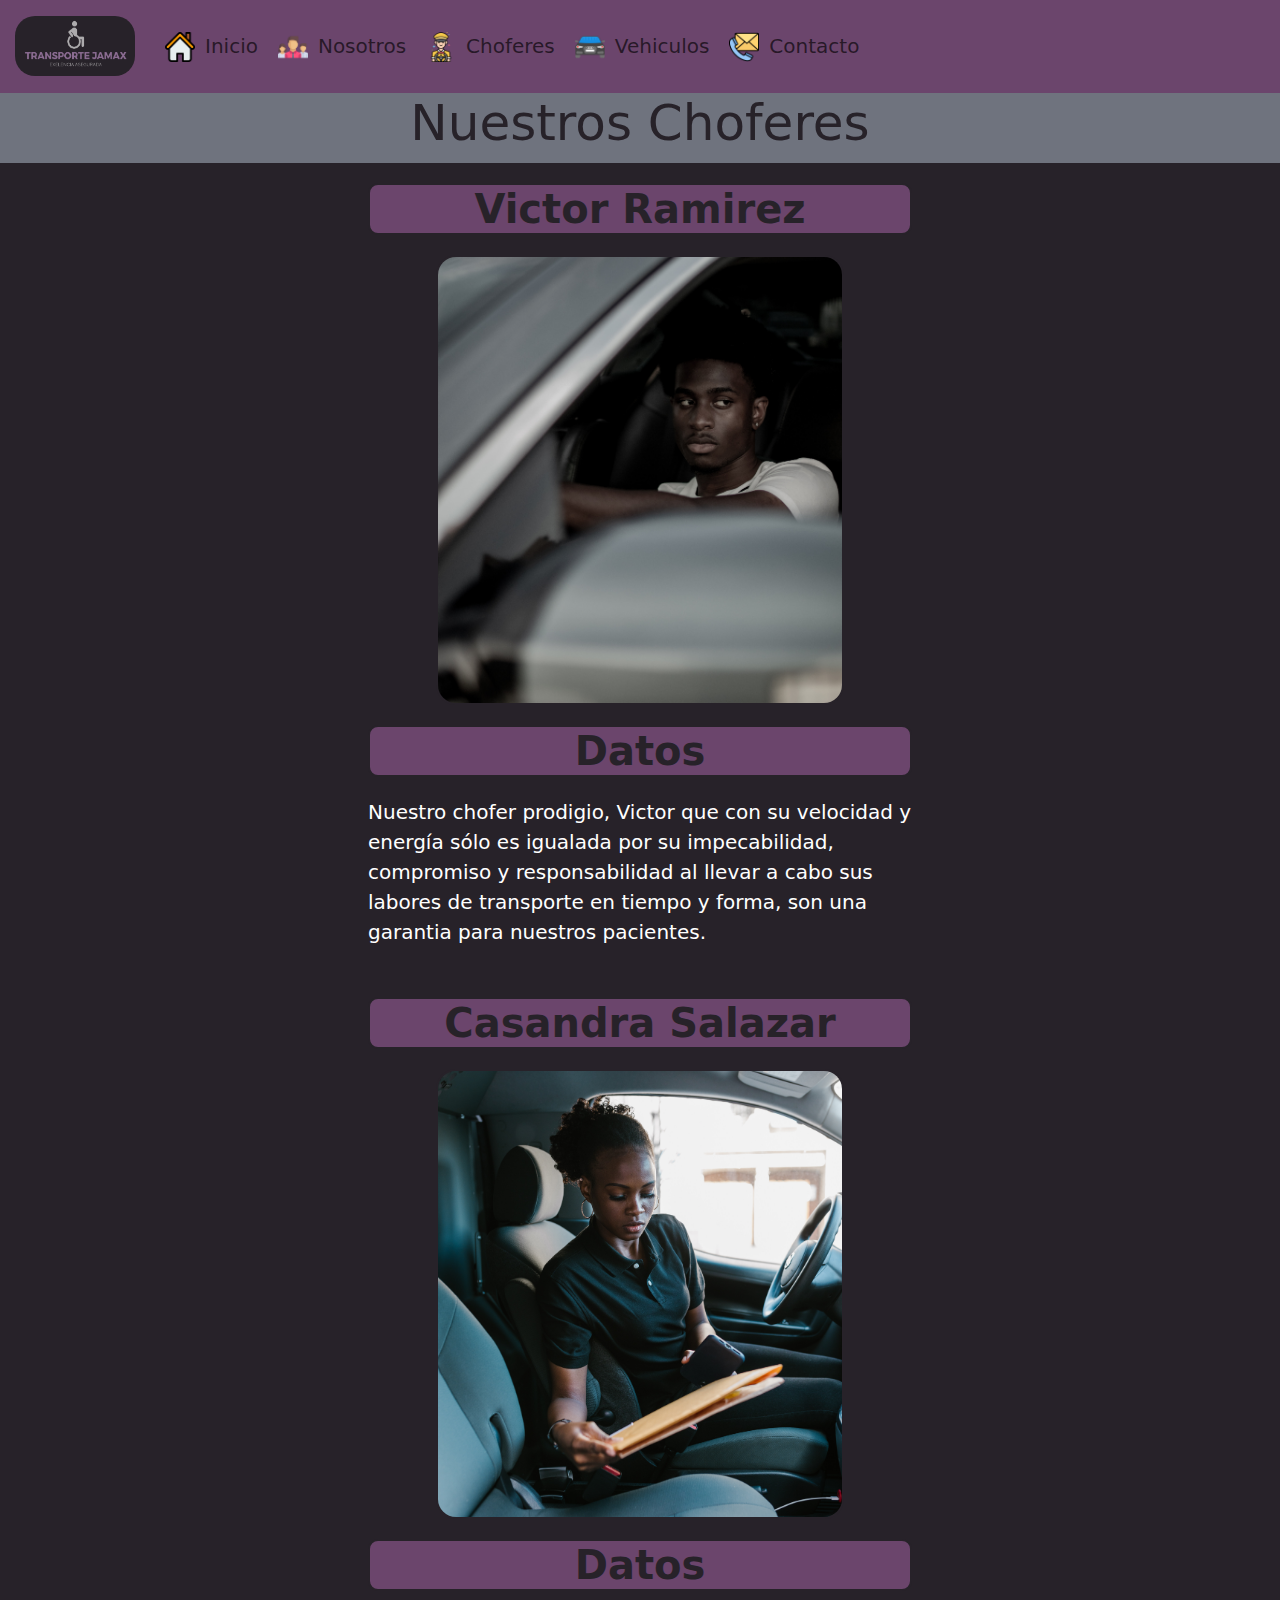
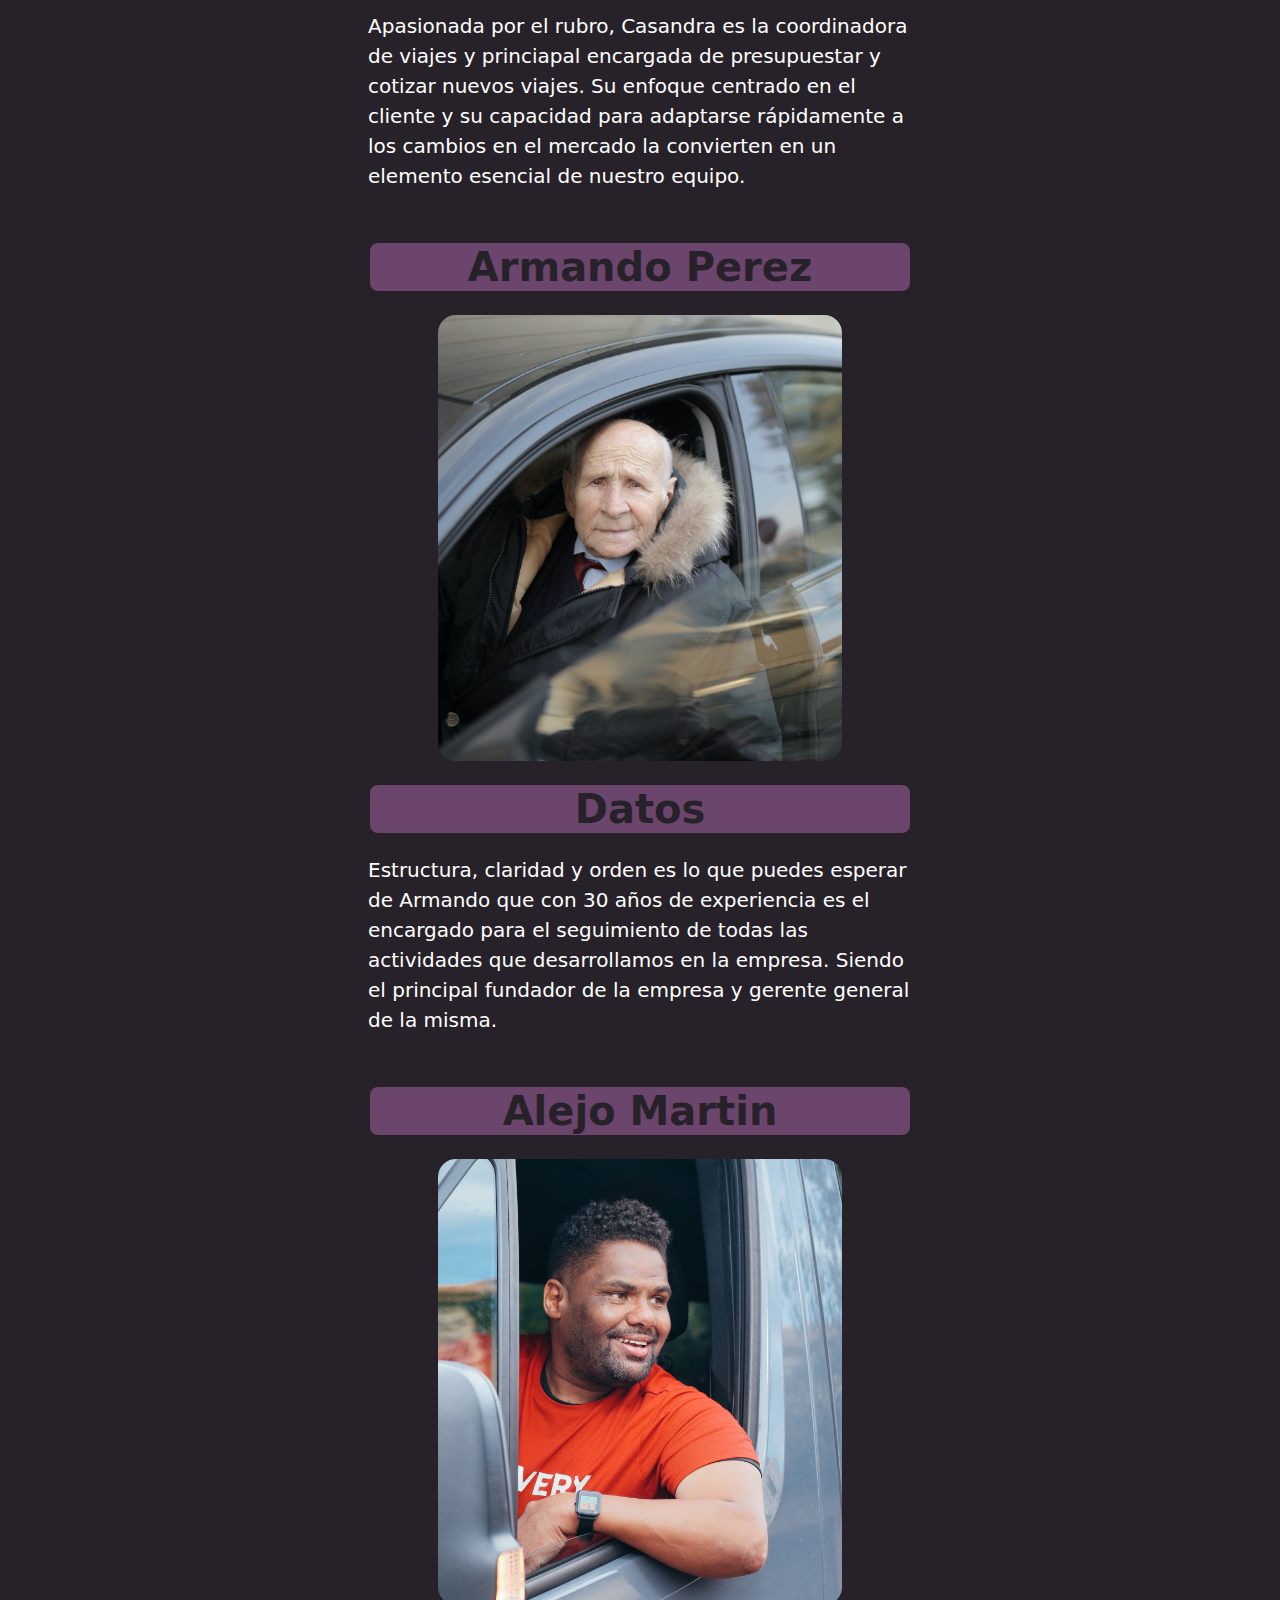
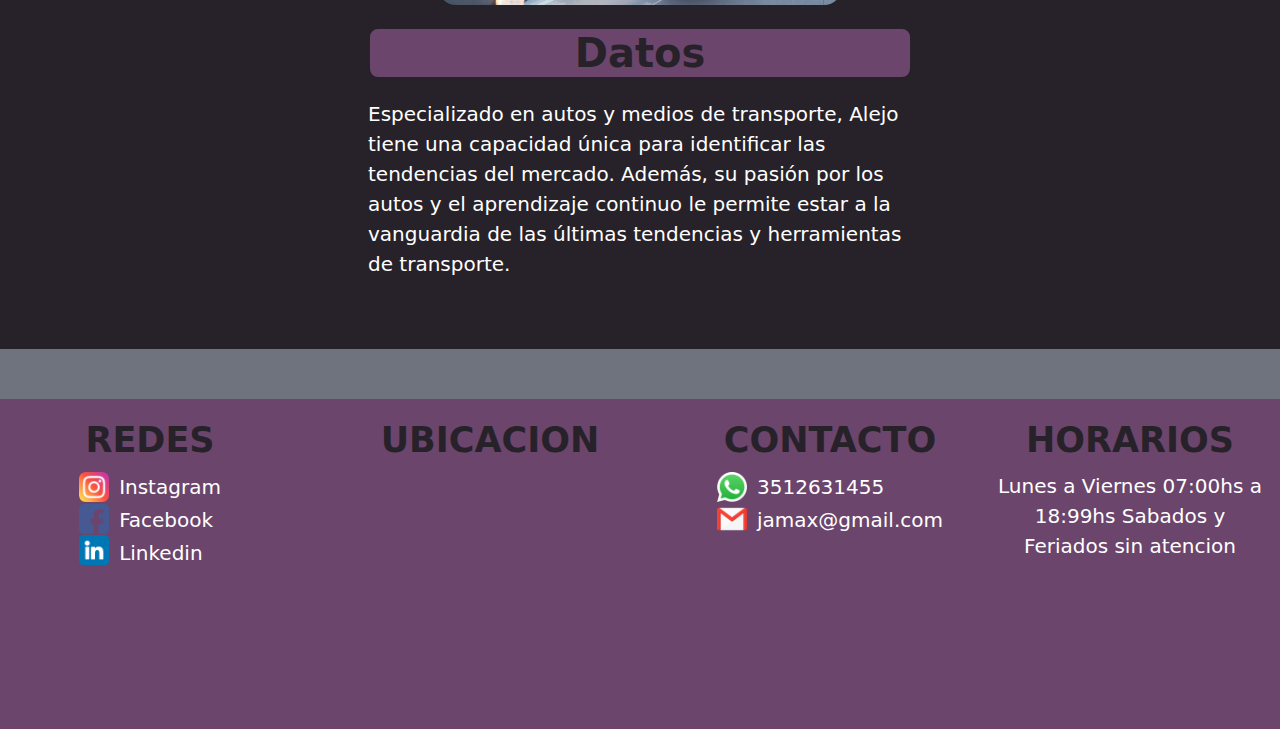
==== pages/choferes.html @ ab81ef95 "Proyecto final" ====
<!DOCTYPE html>
<html lang="en">
    <head>
        <meta charset="UTF-8">
        <meta http-equiv="X-UA-Compatible" content="IE=edge">
        <meta name="viewport" content="width=device-width, initial-scale=1.0">
        <meta name="title" content="Transporte Jamax">
        <meta name="description" content="Nuestros choferes poseen una amplia experiencia en el rubro y el trato con los pacientes que hace que su labor sea de profesional y de calidad, y asi poder competir en este ambito.">
        <meta name="keywords" content="Transporte, Discapacidad, Dificultades Motrices, Choferes, Profesionales, Tansportista, Experiencia, Centros, Rehabilitacion, Logistica, Obras Sociales, Enfermedades Cronicas">
        <meta name="robots" content="noindex, nofollow">
        <meta http-equiv="Content-Type" content="text/html; charset=utf-8">
        <meta name="language" content="Spanish">
        <meta name="author" content="Transporte Jamax"> 
        <link rel="stylesheet" href="../css/bootstrap.min.css">
        <link rel="stylesheet" href="../css/bootstrap.min.css.map">
        <link rel="stylesheet" href="../css/main.css">
        <link rel="icon" href="../img/icono.ico">
        <link rel="preconnect" href="https://fonts.googleapis.com">
        <link rel="preconnect" href="https://fonts.googleapis.com">
        <link rel="preconnect" href="https://fonts.gstatic.com" crossorigin>
        <link href="https://fonts.googleapis.com/css2?family=Open+Sans:wght@300;400
            display=swap"   rel="stylesheet">
        <title>Transporte JAMAX</title>
    </head>
<body>
    <header>
        <nav class="navbar navbar-expand-lg bg-opacity-10">
            <div class="container-fluid">
                <a class="navbar-brand" href="../index.html"><img src="../img/logo.png" alt="Logo" class="img-fluid logo_2"></a>

                <button class="navbar-toggler" type="button" data-bs-toggle="collapse" data-bs-target="#navbarSupportedContent" aria-controls="navbarSupportedContent" aria-expanded="false" aria-label="Toggle navigation">
                <span class="navbar-toggler-icon"></span>
                </button>

                <div class="collapse navbar-collapse" id="navbarSupportedContent">
                    <ul class="navbar-nav me-auto mb-2 mb-lg-0">
                        <li class="nav-item">
                            <a class="nav-link" aria-current="page" href="../index.html"><img class="redes_img" src="../img/navegacion/inicio.png" alt="home">Inicio</a>
                        </li>
                        <li class="nav-item">
                            <a class="nav-link " href="../pages/nosotros.html"><img class="redes_img" src="../img/navegacion/equipo.png" alt="sobrenosotros">Nosotros</a>
                        </li>
                        <li class="nav-item">
                            <a class="nav-link" href="../pages/choferes.html"><img class="redes_img" src="../img/navegacion/choferes.png" alt="choferes">Choferes</a>
                        </li>
                        <li class="nav-item">
                            <a class="nav-link" href="../pages/vehiculos.html"><img class="redes_img" src="../img/navegacion/autos.png" alt="auto">Vehiculos</a>
                        </li>
                        <li class="nav-item">
                            <a class="nav-link" href="../pages/contacto.html"><img class="redes_img" src="../img/navegacion/contacto.png" alt="contacto">Contacto</a>
                        </li>
                    </ul>
                </div>
            </div>
        </nav>
    </header>
    
    <main>
        <h1>Nuestros Choferes</h1>
        <section class="contenedor">  
            <div>
                <div class="contenedor_1">
                    <h2 class="texto">Victor Ramirez</h2>
                    <div class="contenedor_2">
                        <img class="imagenes" src="../img/choferes/chofer_1.jpg" alt="chofer1">
                    </div>
    
                    <div class="texto">
                        <h2>Datos</h2>
                        <p>
                            Nuestro chofer prodigio, Victor que con su velocidad y energía sólo es igualada por su impecabilidad, compromiso y responsabilidad al llevar a cabo sus labores de transporte en tiempo y forma, son una garantia para nuestros pacientes.
                        </p>
                    </div>
                </div>
            </div>

            <div>
                <div class="contenedor_1">
                    <h2 class="texto">Casandra Salazar</h2>
                    <div class="contenedor_2">
                        <img class="imagenes" src="../img/choferes/chofer_2.jpg" alt="chofer2">
                    </div>
                    <div class="texto">
                        <h2>Datos</h2>
                        <p>
                            Apasionada por el rubro, Casandra es la coordinadora de viajes y princiapal encargada de presupuestar y cotizar nuevos viajes. Su enfoque centrado en el cliente y su capacidad para adaptarse rápidamente a los cambios en el mercado la convierten en un elemento esencial de nuestro equipo.
                        </p>
                    </div>
                </div>
            </div>
        
            <div>
                <div class="contenedor_1">
                    <h2 class="texto">Armando Perez</h2>
                    <div class="contenedor_2">
                        <img class="imagenes" src="../img/choferes/chofer_3.jpg" alt="chofer3">
                    </div>
                    <div class="texto">
                        <h2>Datos</h2>
                        <p>
                            Estructura, claridad y orden es lo que puedes esperar de Armando que con 30 años de experiencia es el encargado para el seguimiento de todas las actividades que desarrollamos en la empresa. Siendo el principal fundador de la empresa y gerente general de la misma.
                        </p>
                    </div>
                </div>
            </div>

            <div>
                <div class="contenedor_1">
                    <h2 class="texto">Alejo Martin</h2>
                    <div class="contenedor_2">
                        <img class="imagenes" src="../img/choferes/chofer_4.jpg" alt="chofer4">
                    </div>
    
                    <div class="texto">
                        <h2>Datos</h2>
                        <p>
                            Especializado en autos y medios de transporte, Alejo tiene una capacidad única para identificar las tendencias del mercado. Además, su pasión por los autos y el aprendizaje continuo le permite estar a la vanguardia de las últimas tendencias y herramientas de transporte.
                        </p>
                    </div>
                </div>
            </div>

        </section>

    </main>

    <footer>
        <section class="pie container-fluid bg-opacity-10">
            <div class="row">
                <div class="col">
                    <h3>REDES</h3>
                    <div class="redes_1">
                        <ul class="redes_img">
                            <li>
                                <img class="redes_img" src="../img/redes/instagram.png" alt="ig">
                            </li>
                            <li>
                                <img class="redes_img" src="../img/redes/facebook.png" alt="face">
                            </li>
                            <li>
                                <img class="redes_img" src="../img/redes/linkedin.png" alt="link">
                            </li>
                        </ul>

                        <ul class="redes_lista">
                            <li>
                                <a href="https://www.instagram.com" target="_blank"> 
                                    Instagram
                                </a>
                            </li>        
                            <li>
                                <a href="https://www.facebook.com/" target="_blank">
                                    Facebook
                                </a>
                            </li>       
                            <li>
                                <a href="https://www.linkedin.com/" target="_blank">
                                    Linkedin
                                </a>
                            </li>
                        </ul>
                    </div>
                </div>
    
                <div class="col">
                    <h3>UBICACION</h3>
                <iframe src="https://www.google.com/maps/embed?pb=!1m18!1m12!1m3!1d1702.032893791126!2d-64.14753156118245!3d-31.439855762989765!2m3!1f0!2f0!3f0!3m2!1i1024!2i768!4f13.1!3m3!1m2!1s0x9432bd2ceba0e3cf%3A0xd39315f7a906cd7f!2sMontes%20de%20Oca%203027%2C%20X5014CHU%20C%C3%B3rdoba!5e0!3m2!1ses-419!2sar!4v1681695601787!5m2!1ses-419!2sar" width="400" height="300" style="border:0;" allowfullscreen="" loading="lazy" referrerpolicy="no-referrer-when-downgrade"></iframe>
                </div>
    
                <div class="col">
                    <h3>CONTACTO</h3>

                    <div class="redes_1">
                        <ul class="redes_img">
                            <li>
                                <img class="redes_img" src="../img/redes/whatsapp.png" alt="wsp">
                            </li>
    
                            <li>
                                <img class="redes_img" src="../img/redes/gmail.png" alt="gmail">
                            </li>
                            
                        </ul>
    
                        <ul class="redes_lista">
                            <li>
                                3512631455
                            </li>
                            <li>
                                jamax@gmail.com
                            </li>
                        </ul>
                    </div>
                </div>
                
                <div class="col horario">
                    <h3>HORARIOS</h3>
                    <p>
                        Lunes a Viernes 07:00hs a 18:99hs
                        Sabados y Feriados sin atencion
                    </p>
                    
            </div>
        </section>
    </footer>

    <script src="../js/bootstrap.bundle.min.js"></script>
    <script src="../js/bootstrap.bundle.min.js.map"></script>
</body>
</html>
---- css/main.css ----
nav {
  background-color: #6b456c;
}
nav .logo_2 {
  width: 120px;
  height: 60px;
  border-radius: 20px;
}

.hero {
  background-image: url(../img/hero.jpg);
  background-repeat: no-repeat;
  background-size: cover;
  background-position: top;
  max-width: 100%;
  height: 60vh;
}

.redes_img {
  width: 30px;
  height: 30px;
  margin-right: 10px;
}

.intro {
  margin: 0 200px 60px;
  text-align: center;
}

.intro_1 {
  display: grid;
  grid-template-areas: "intro intro video";
  grid-template-columns: 1fr 1fr 1fr;
  margin: 0 80px 40px;
}

.intro_2 {
  display: grid;
  align-items: center;
  grid-area: intro;
  margin: 0 50px;
}

.presentacion {
  display: grid;
  justify-items: start;
  align-items: center;
  grid-area: video;
  width: 490px;
  height: 280px;
  border-radius: 10px;
  border: #272229 solid 2px;
}

.sub_1 {
  font-size: 40px;
  margin-bottom: 20px;
  color: #6b456c;
}

.cont {
  color: white;
  background-color: #272229;
  padding: 30px 0;
  margin-bottom: 50px;
}
.cont .sub_2 {
  font-size: 25px;
  margin-bottom: 10px;
  text-align: center;
  color: #6b456c;
}
.cont .division {
  width: 250px;
  height: 250px;
  border-radius: 50%;
  background-color: #6b456c;
  display: flex;
  justify-content: center;
  align-items: center;
  margin-bottom: 20px;
}
.cont .servicios {
  display: flex;
  justify-content: space-evenly;
}
.cont .servicios_1 {
  display: flex;
  flex-direction: column;
  align-items: center;
}
.cont .servicios_2 {
  width: 150px;
  height: 150px;
}
.cont .descripcion_1 {
  width: 250px;
}

.contenedor {
  background-color: #272229;
  padding: 20px 0;
  display: flex;
  flex-direction: column;
  margin: 0 auto 50px;
}
.contenedor h2 {
  margin-bottom: 20px;
  text-align: center;
  color: #272229;
  background-color: #6b456c;
  border-radius: 10px;
  border: #272229 solid 2px;
}

.contenedor_1 {
  margin: 0 300px 50px;
}
.contenedor_1 .contenedor_2 {
  margin: auto;
  width: 60%;
  height: 450px;
  margin-bottom: 20px;
}
.contenedor_1 .contenedor_2 .imagenes {
  height: 100%;
  width: 100%;
  object-fit: cover;
  border-radius: 20px;
  border: #272229 solid 2px;
}
.contenedor_1 .texto {
  margin: auto auto 20px;
  width: 80%;
}

.formulario {
  background-color: #272229;
  margin: 50px 200px;
  padding: 20px 30px;
}
.formulario fieldset {
  border: none;
}
.formulario legend {
  color: white;
  text-transform: uppercase;
  text-align: center;
  margin-bottom: 30px;
}
.formulario .campos {
  margin-bottom: 20px;
}
.formulario .campos label {
  color: white;
  text-transform: uppercase;
  font-weight: 700;
  margin-bottom: 20px;
}
.formulario .campos textarea {
  height: 100px;
}
.formulario .campos .imputs {
  width: 100%;
  border: none;
  padding: 20px;
  margin-top: 10px;
  border-radius: 20px;
}
.formulario .enviar .boton {
  width: 100%;
  background-color: #6b456c;
  color: white;
  padding: 20px 20px;
  font-size: 20px;
  text-decoration: none;
  font-weight: 700;
  text-transform: uppercase;
  text-align: center;
  border-radius: 10px;
  border: #272229 solid 2px;
}
.formulario .enviar .boton :hover {
  cursor: pointer;
}

.pie {
  background-color: #6b456c;
  padding-top: 20px;
  color: white;
}
.pie h3 {
  color: #272229;
}

.redes_1 {
  display: flex;
  justify-content: center;
}

.horario {
  text-align: center;
}

.redes_lista {
  line-height: 33px;
}

iframe {
  width: 350px;
  height: 200px;
  margin-bottom: 50px;
  border-radius: 10px;
}

@media (max-width: 768px) {
  iframe {
    width: 200px;
    height: 120px;
    margin-bottom: 20px;
  }
}
@media (max-width: 768px) {
  html {
    font-size: 15px;
  }
  .hero {
    max-width: 100%;
    height: 250px;
  }
  .logo_2 {
    width: 100px;
    height: 50px;
  }
  .intro {
    margin: 0 20px 30px;
  }
  .intro_1 {
    display: flex;
    flex-direction: column;
    align-items: center;
    margin: 0 0;
  }
  .intro_1 .intro_2 {
    margin-bottom: 20px;
  }
  .intro_1 .presentacion {
    width: 350px;
    height: 200px;
    margin-bottom: 20px;
  }
  .servicios {
    display: flex;
    flex-direction: column;
    align-content: space-evenly;
  }
  .servicios .servicios_1 {
    margin: 20px auto;
  }
  .contenedor_1 {
    margin: 0 2% 50px;
  }
  .contenedor_1 .contenedor_2 {
    width: 70%;
  }
  .texto {
    width: 100%;
  }
  .formulario {
    margin: 50px 0;
  }
  footer {
    font-size: 15px;
  }
  footer h3 {
    font-size: 25px;
  }
  .redes_lista {
    line-height: 25px;
  }
  .redes_img {
    width: 20px;
    height: 20px;
  }
}
@media (max-width: 390px) {
  h1 {
    font-size: 40px;
    margin-bottom: 10px;
  }
  .navegacion {
    flex-direction: column;
    align-items: center;
  }
  .ref {
    background-color: #272229;
    width: 80%;
    text-align: center;
  }
  .presentacion {
    width: 310px;
    height: 180px;
  }
  .servicios_1 {
    border-radius: 100%;
    padding: 10px 10px;
  }
  .servicios_1 .division {
    width: 150px;
    height: 150px;
    border-radius: 50%;
    border: #272229 solid 2px;
    display: flex;
    justify-content: center;
  }
  .servicios_1 .division .servicios_2 {
    width: 100px;
    height: 100px;
  }
  .contenedor {
    padding: 20px 0;
    margin-bottom: 30px;
    display: flex;
    flex-direction: column;
    justify-items: end;
  }
  .contenedor .contenedor_1 {
    display: flex;
    flex-direction: column;
    align-items: center;
    gap: 10px;
  }
  .contenedor .contenedor_1 .contenedor_2 {
    width: 90%;
    height: 200px;
  }
  .contenedor .contenedor_1 .contenedor_2 h2 {
    width: 100%;
    height: 100%;
    margin-bottom: 10px;
  }
}
* {
  padding: 0;
  margin: 0;
  box-sizing: border-box;
}

html {
  font-family: "Open Sans", sans-serif;
  font-size: 20px;
}
html body {
  background-color: #6f737e;
  color: white;
}
html a {
  text-decoration: none;
  color: white;
}
html h2, html h3 {
  font-weight: bold;
  color: #6b456c;
  text-align: center;
}
html h1 {
  color: #272229;
  text-align: center;
  font-size: 50px;
}
html ul {
  list-style: none;
  margin: 0;
  padding: 0;
}

/*# sourceMappingURL=main.css.map */
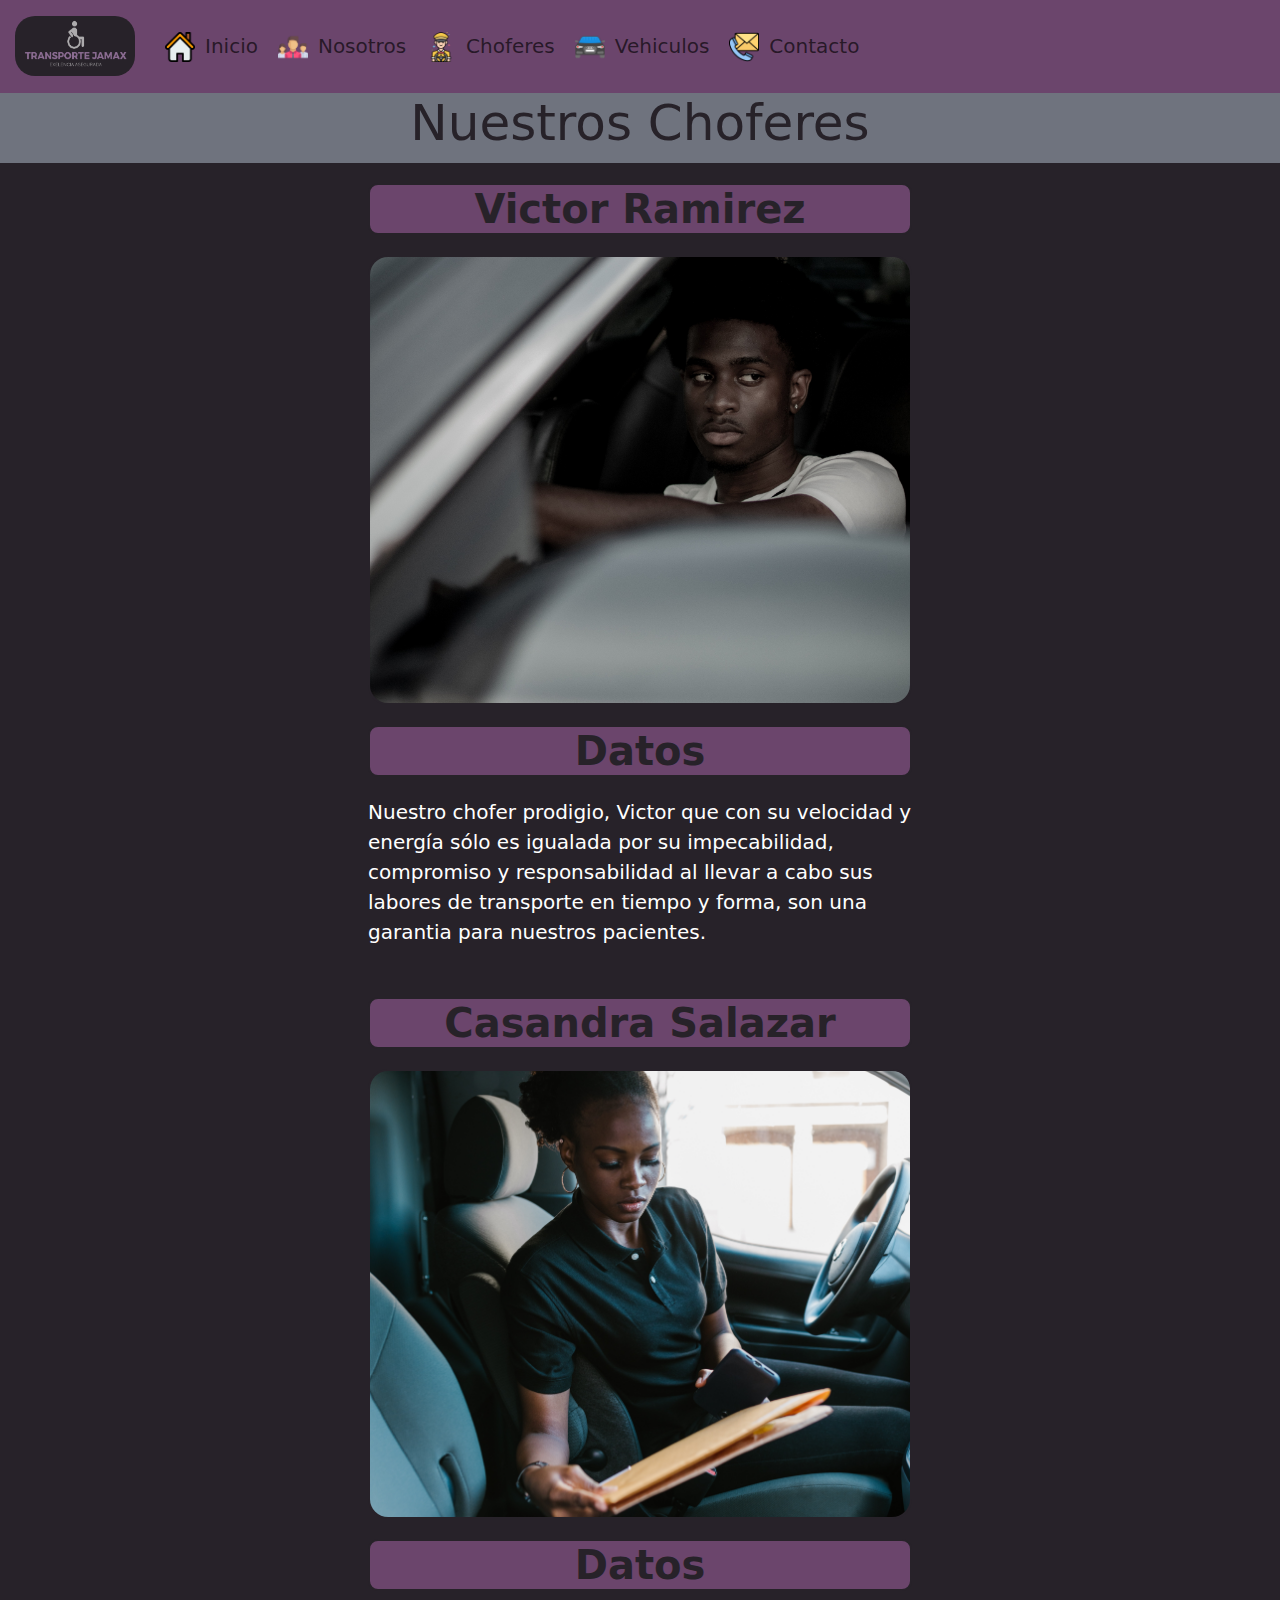
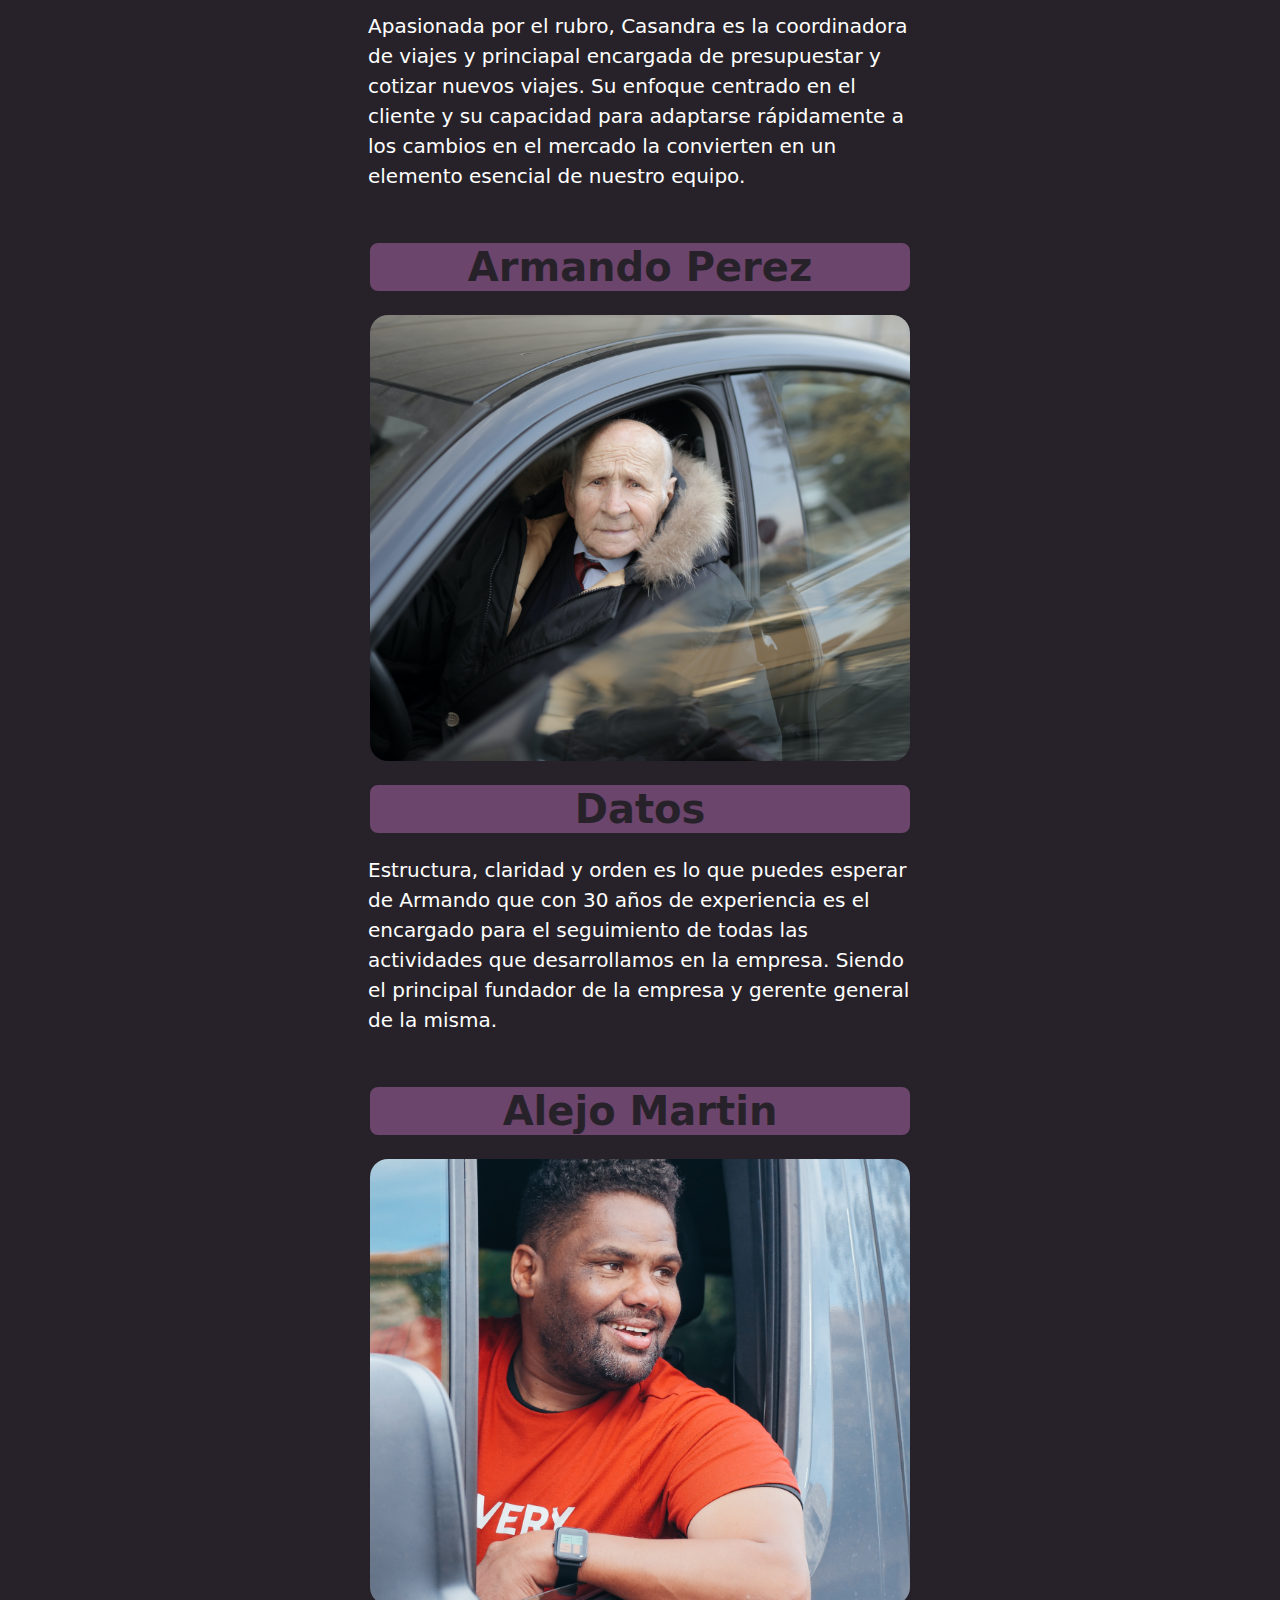
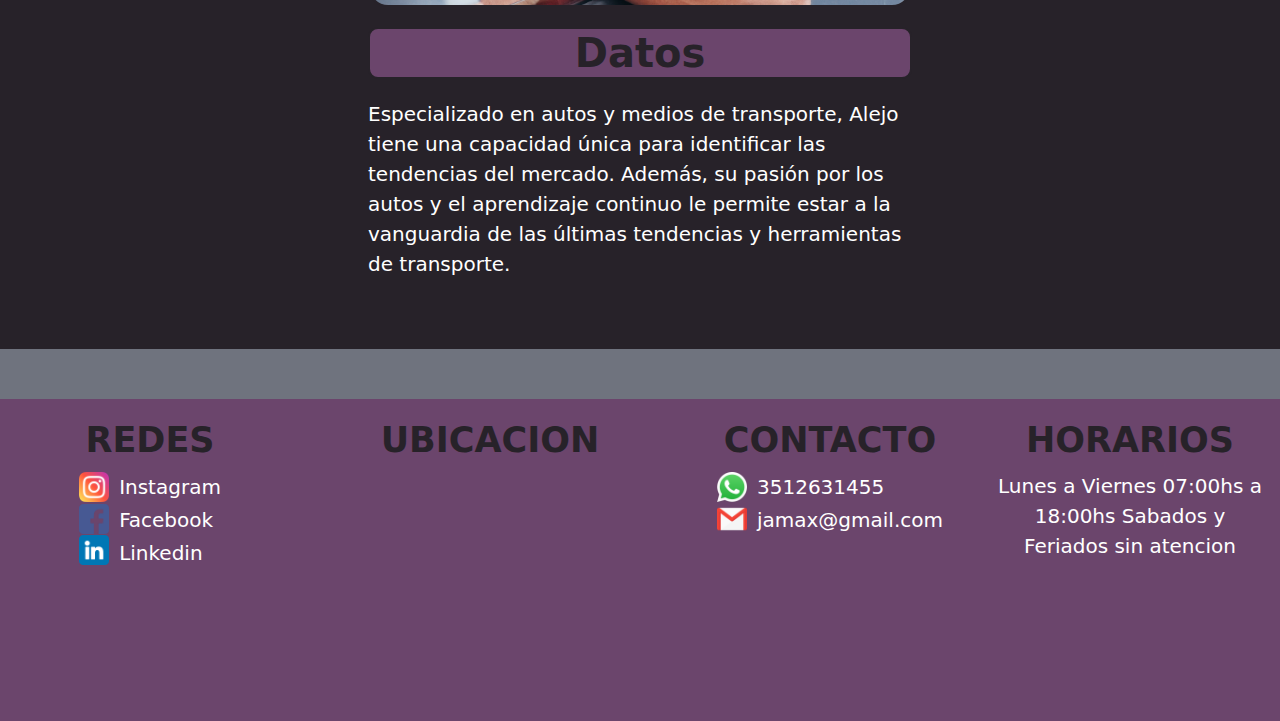
==== commit 8622a304: "Proyecto final1" ====
--- a/pages/choferes.html
+++ b/pages/choferes.html
@@ -164,7 +164,9 @@
     
                 <div class="col">
                     <h3>UBICACION</h3>
-                <iframe src="https://www.google.com/maps/embed?pb=!1m18!1m12!1m3!1d1702.032893791126!2d-64.14753156118245!3d-31.439855762989765!2m3!1f0!2f0!3f0!3m2!1i1024!2i768!4f13.1!3m3!1m2!1s0x9432bd2ceba0e3cf%3A0xd39315f7a906cd7f!2sMontes%20de%20Oca%203027%2C%20X5014CHU%20C%C3%B3rdoba!5e0!3m2!1ses-419!2sar!4v1681695601787!5m2!1ses-419!2sar" width="400" height="300" style="border:0;" allowfullscreen="" loading="lazy" referrerpolicy="no-referrer-when-downgrade"></iframe>
+                    <div class="mapa">
+                        <iframe src="https://www.google.com/maps/embed?pb=!1m18!1m12!1m3!1d1702.032893791126!2d-64.14753156118245!3d-31.439855762989765!2m3!1f0!2f0!3f0!3m2!1i1024!2i768!4f13.1!3m3!1m2!1s0x9432bd2ceba0e3cf%3A0xd39315f7a906cd7f!2sMontes%20de%20Oca%203027%2C%20X5014CHU%20C%C3%B3rdoba!5e0!3m2!1ses-419!2sar!4v1681695601787!5m2!1ses-419!2sar" width="400" height="300" style="border:0;" allowfullscreen="" loading="lazy" referrerpolicy="no-referrer-when-downgrade"></iframe>
+                    </div>
                 </div>
     
                 <div class="col">
@@ -196,7 +198,7 @@
                 <div class="col horario">
                     <h3>HORARIOS</h3>
                     <p>
-                        Lunes a Viernes 07:00hs a 18:99hs
+                        Lunes a Viernes 07:00hs a 18:00hs
                         Sabados y Feriados sin atencion
                     </p>
                     
--- a/css/main.css
+++ b/css/main.css
@@ -118,7 +118,7 @@
 }
 .contenedor_1 .contenedor_2 {
   margin: auto;
-  width: 60%;
+  width: 80%;
   height: 450px;
   margin-bottom: 20px;
 }
@@ -206,6 +206,11 @@
   line-height: 33px;
 }
 
+.mapa {
+  display: flex;
+  justify-content: center;
+}
+
 iframe {
   width: 350px;
   height: 200px;
@@ -283,7 +288,7 @@
     height: 20px;
   }
 }
-@media (max-width: 390px) {
+@media (max-width: 414px) {
   h1 {
     font-size: 40px;
     margin-bottom: 10px;
@@ -332,7 +337,7 @@
   }
   .contenedor .contenedor_1 .contenedor_2 {
     width: 90%;
-    height: 200px;
+    height: 300px;
   }
   .contenedor .contenedor_1 .contenedor_2 h2 {
     width: 100%;
